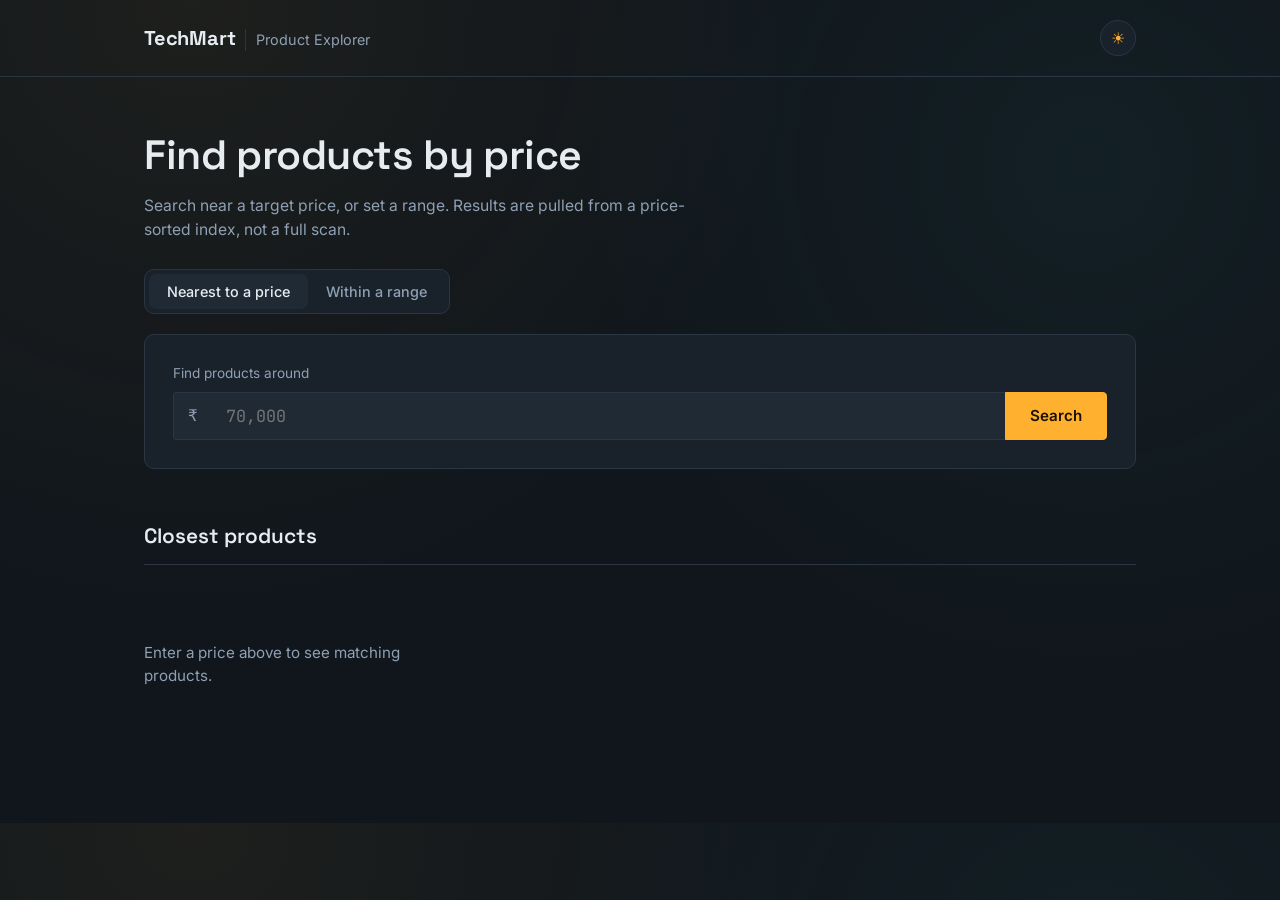
==== chalenge_1/index.html @ 668cc2bf "chalenge 2" ====
<!DOCTYPE html>
<html lang="en">
<head>
<meta charset="UTF-8">
<meta name="viewport" content="width=device-width, initial-scale=1.0">
<title>TechMart — Price Finder</title>
<link rel="preconnect" href="https://fonts.googleapis.com">
<link href="https://fonts.googleapis.com/css2?family=Space+Grotesk:wght@500;600;700&family=Inter:wght@400;500;600&family=JetBrains+Mono:wght@500;600&display=swap" rel="stylesheet">
<link rel="stylesheet" href="style.css">
</head>
<body>

  <header class="site-head">
    <div class="wrap">
      <div class="brand-group">
        <span class="mark">TechMart</span>
        <span class="tagline">Product Explorer</span>
      </div>
      <button class="theme-toggle" id="theme-toggle" type="button" aria-label="Switch to light mode" title="Switch to light mode">
        <span class="theme-icon" aria-hidden="true">☀</span>
      </button>
    </div>
  </header>

  <main class="wrap">

    <section class="finder" aria-labelledby="finder-heading">
      <h1 id="finder-heading">Find products by price</h1>
      <p class="finder-sub">Search near a target price, or set a range. Results are pulled from a price-sorted index, not a full scan.</p>

      <div class="finder-tabs" role="tablist">
        <button class="tab-btn is-active" data-tab="nearest" role="tab" aria-selected="true">Nearest to a price</button>
        <button class="tab-btn" data-tab="range" role="tab" aria-selected="false">Within a range</button>
      </div>

      <form class="finder-panel is-active" data-panel="nearest" id="nearest-form">
        <label for="target-price">Find products around</label>
        <div class="price-input-row">
          <span class="currency">₹</span>
          <input type="number" id="target-price" name="target-price" min="0" step="1" placeholder="70,000" inputmode="numeric" required>
          <button type="submit" class="btn-primary">Search</button>
        </div>
      </form>

      <form class="finder-panel" data-panel="range" id="range-form">
        <div class="range-labels">
          <div>
            <label for="min-price">Minimum</label>
            <div class="price-input-row">
              <span class="currency">₹</span>
              <input type="number" id="min-price" name="min-price" min="0" step="1" placeholder="50,000" inputmode="numeric" required>
            </div>
          </div>
          <div>
            <label for="max-price">Maximum</label>
            <div class="price-input-row">
              <span class="currency">₹</span>
              <input type="number" id="max-price" name="max-price" min="0" step="1" placeholder="80,000" inputmode="numeric" required>
            </div>
          </div>
        </div>
        <div class="slider-track" id="slider-track">
          <div class="slider-fill" id="slider-fill"></div>
          <input type="range" id="min-slider" class="range-slider" min="0" max="150000" step="500" value="50000" aria-label="Minimum price">
          <input type="range" id="max-slider" class="range-slider" min="0" max="150000" step="500" value="80000" aria-label="Maximum price">
        </div>
        <button type="submit" class="btn-primary btn-block">Find products in this range</button>
      </form>
    </section>

    <section class="results" aria-live="polite">
      <div class="results-head">
        <h2 id="results-title">Closest products</h2>
        <span class="results-count" id="results-count"></span>
      </div>
      <div class="results-grid" id="results-grid">
        <p class="empty-state">Enter a price above to see matching products.</p>
      </div>
    </section>

  </main>

  <div class="modal-backdrop" id="modal-backdrop">
    <div class="modal" role="dialog" aria-modal="true" aria-labelledby="modal-title">
      <button class="modal-close" id="modal-close" aria-label="Close">&times;</button>
      <div id="modal-body"></div>
    </div>
  </div>

  <script src="data.js"></script>
  <script src="app.js"></script>
</body>
</html>
---- chalenge_1/style.css ----
:root {
  --bg: #10161c;
  --surface: #19212a;
  --surface-raised: #202a35;
  --border: #2b3644;
  --text: #e7ecf1;
  --text-dim: #8fa0b3;
  --accent: #ffb02e;
  --accent-dim: #6b5423;
  --teal: #4fd1c5;
  --danger: #ff6b6b;
  --radius-sm: 4px;
  --radius-md: 10px;
  --font-display: 'Space Grotesk', sans-serif;
  --font-body: 'Inter', sans-serif;
  --font-mono: 'JetBrains Mono', monospace;
}

[data-theme="light"] {
  --bg: #f4f1e9;
  --surface: #fffdf8;
  --surface-raised: #f0ece2;
  --border: #d8d1c2;
  --text: #202a2e;
  --text-dim: #697477;
  --accent: #c47700;
  --accent-dim: #ead4a8;
  --teal: #087f78;
  --danger: #c84d4d;
}

* { box-sizing: border-box; }

html { scroll-behavior: smooth; }

body {
  margin: 0;
  background: var(--bg);
  background-image:
    radial-gradient(circle at 15% 0%, rgba(255,176,46,0.06), transparent 45%),
    radial-gradient(circle at 85% 20%, rgba(79,209,197,0.05), transparent 40%);
  color: var(--text);
  font-family: var(--font-body);
  line-height: 1.5;
  -webkit-font-smoothing: antialiased;
  transition: background-color 0.2s ease, color 0.2s ease;
}

.wrap {
  max-width: 1040px;
  margin: 0 auto;
  padding: 0 24px;
}

/* Header */
.site-head {
  border-bottom: 1px solid var(--border);
  padding: 20px 0;
}
.site-head .wrap { display: flex; align-items: center; justify-content: space-between; gap: 10px; }
.brand-group { display: flex; align-items: baseline; gap: 10px; }
.mark {
  font-family: var(--font-display);
  font-weight: 700;
  font-size: 1.25rem;
  letter-spacing: -0.01em;
}
.tagline {
  color: var(--text-dim);
  font-size: 0.9rem;
  border-left: 1px solid var(--border);
  padding-left: 10px;
}
.theme-toggle {
  display: grid;
  place-items: center;
  width: 36px;
  height: 36px;
  padding: 0;
  background: var(--surface);
  border: 1px solid var(--border);
  border-radius: 50%;
  color: var(--accent);
  font-size: 1rem;
  cursor: pointer;
  transition: background 0.15s ease, border-color 0.15s ease, transform 0.15s ease;
}
.theme-toggle:hover { border-color: var(--accent); transform: rotate(12deg); }

main.wrap { padding-top: 48px; padding-bottom: 80px; }

/* Finder section */
.finder h1 {
  font-family: var(--font-display);
  font-size: clamp(1.9rem, 3.2vw, 2.6rem);
  font-weight: 600;
  margin: 0 0 8px;
  letter-spacing: -0.01em;
  max-width: 20ch;
}
.finder-sub {
  color: var(--text-dim);
  margin: 0 0 28px;
  max-width: 56ch;
  font-size: 0.98rem;
}

.finder-tabs {
  display: inline-flex;
  background: var(--surface);
  border: 1px solid var(--border);
  border-radius: var(--radius-md);
  padding: 4px;
  margin-bottom: 20px;
}
.tab-btn {
  font-family: var(--font-body);
  font-size: 0.9rem;
  font-weight: 500;
  color: var(--text-dim);
  background: transparent;
  border: none;
  padding: 9px 18px;
  border-radius: 7px;
  cursor: pointer;
  transition: background 0.15s ease, color 0.15s ease;
}
.tab-btn.is-active {
  background: var(--surface-raised);
  color: var(--text);
}
.tab-btn:hover:not(.is-active) { color: var(--text); }

.finder-panel {
  display: none;
  background: var(--surface);
  border: 1px solid var(--border);
  border-radius: var(--radius-md);
  padding: 28px;
}
.finder-panel.is-active { display: block; }

.finder-panel label {
  display: block;
  font-size: 0.85rem;
  color: var(--text-dim);
  margin-bottom: 8px;
}

.price-input-row {
  display: flex;
  align-items: stretch;
  gap: 0;
}
.currency {
  display: flex;
  align-items: center;
  padding: 0 14px;
  background: var(--surface-raised);
  border: 1px solid var(--border);
  border-right: none;
  border-radius: var(--radius-sm) 0 0 var(--radius-sm);
  font-family: var(--font-mono);
  color: var(--text-dim);
}
.price-input-row input[type="number"] {
  flex: 1;
  min-width: 0;
  background: var(--surface-raised);
  border: 1px solid var(--border);
  border-left: none;
  border-right: none;
  color: var(--text);
  font-family: var(--font-mono);
  font-size: 1.05rem;
  padding: 0 14px;
  height: 48px;
}
.price-input-row input:focus {
  outline: none;
  background: var(--surface-raised);
}
.price-input-row input::-webkit-outer-spin-button,
.price-input-row input::-webkit-inner-spin-button {
  -webkit-appearance: none;
  margin: 0;
}

.btn-primary {
  height: 48px;
  padding: 0 24px;
  background: var(--accent);
  color: #1a1200;
  border: 1px solid var(--accent);
  border-radius: 0 var(--radius-sm) var(--radius-sm) 0;
  font-family: var(--font-body);
  font-weight: 600;
  font-size: 0.95rem;
  cursor: pointer;
  transition: filter 0.15s ease;
  white-space: nowrap;
}
.btn-primary:hover { filter: brightness(1.08); }
.btn-primary:active { filter: brightness(0.95); }
.btn-block {
  width: 100%;
  border-radius: var(--radius-sm);
  margin-top: 22px;
}

.range-labels {
  display: grid;
  grid-template-columns: 1fr 1fr;
  gap: 18px;
}
.range-labels .price-input-row input {
  border-radius: 0 var(--radius-sm) var(--radius-sm) 0;
}

/* Dual range slider */
.slider-track {
  position: relative;
  height: 4px;
  background: var(--border);
  border-radius: 2px;
  margin: 32px 4px 12px;
}
.slider-fill {
  position: absolute;
  height: 4px;
  background: var(--accent);
  border-radius: 2px;
}
.range-slider {
  position: absolute;
  top: -8px;
  left: 0;
  width: 100%;
  height: 20px;
  margin: 0;
  background: transparent;
  -webkit-appearance: none;
  appearance: none;
  pointer-events: none;
}
.range-slider::-webkit-slider-thumb {
  -webkit-appearance: none;
  pointer-events: all;
  width: 18px;
  height: 18px;
  border-radius: 50%;
  background: var(--accent);
  border: 3px solid var(--bg);
  box-shadow: 0 0 0 1px var(--accent);
  cursor: pointer;
  margin-top: 0;
}
.range-slider::-moz-range-thumb {
  pointer-events: all;
  width: 18px;
  height: 18px;
  border-radius: 50%;
  background: var(--accent);
  border: 3px solid var(--bg);
  box-shadow: 0 0 0 1px var(--accent);
  cursor: pointer;
}
.range-slider::-webkit-slider-runnable-track { background: transparent; }
.range-slider::-moz-range-track { background: transparent; }

/* Results */
.results { margin-top: 52px; }
.results-head {
  display: flex;
  align-items: baseline;
  justify-content: space-between;
  border-bottom: 1px solid var(--border);
  padding-bottom: 12px;
  margin-bottom: 22px;
}
.results-head h2 {
  font-family: var(--font-display);
  font-size: 1.3rem;
  font-weight: 600;
  margin: 0;
}
.results-count {
  color: var(--text-dim);
  font-family: var(--font-mono);
  font-size: 0.85rem;
}

.empty-state {
  color: var(--text-dim);
  font-size: 0.95rem;
  padding: 40px 0;
}

.results-grid {
  display: grid;
  grid-template-columns: repeat(auto-fill, minmax(240px, 1fr));
  gap: 16px;
}

.product-card {
  background: var(--surface);
  border: 1px solid var(--border);
  border-radius: var(--radius-md);
  padding: 20px;
  display: flex;
  flex-direction: column;
  gap: 10px;
  position: relative;
  transition: border-color 0.15s ease;
}
.product-card:hover { border-color: var(--accent); }

.product-card .badge {
  position: absolute;
  top: 16px;
  right: 16px;
  font-family: var(--font-mono);
  font-size: 0.68rem;
  color: var(--bg);
  background: var(--teal);
  padding: 2px 7px;
  border-radius: 4px;
  font-weight: 600;
}

.product-brand {
  font-size: 0.78rem;
  color: var(--text-dim);
  text-transform: uppercase;
  letter-spacing: 0.03em;
}
.product-name {
  font-family: var(--font-display);
  font-size: 1.05rem;
  font-weight: 600;
  line-height: 1.3;
  margin: 0;
  padding-right: 48px;
}
.product-price {
  font-family: var(--font-mono);
  font-size: 1.2rem;
  font-weight: 600;
  color: var(--accent);
}
.product-price .original {
  font-family: var(--font-mono);
  font-size: 0.82rem;
  color: var(--text-dim);
  text-decoration: line-through;
  margin-left: 8px;
  font-weight: 500;
}
.product-meta {
  display: flex;
  align-items: center;
  gap: 6px;
  font-size: 0.85rem;
  color: var(--text-dim);
}
.stars { color: var(--accent); letter-spacing: -1px; }
.stock-note { font-size: 0.78rem; color: var(--text-dim); }
.stock-note.low { color: var(--danger); }

.btn-view {
  margin-top: 4px;
  background: transparent;
  border: 1px solid var(--border);
  color: var(--text);
  font-family: var(--font-body);
  font-weight: 500;
  font-size: 0.88rem;
  padding: 10px 14px;
  border-radius: var(--radius-sm);
  cursor: pointer;
  transition: border-color 0.15s ease, background 0.15s ease;
}
.btn-view:hover { border-color: var(--accent); background: rgba(255,176,46,0.06); }

/* Modal */
.modal-backdrop {
  display: none;
  position: fixed;
  inset: 0;
  background: rgba(8,11,14,0.72);
  backdrop-filter: blur(2px);
  align-items: center;
  justify-content: center;
  padding: 20px;
  z-index: 50;
}
.modal-backdrop.is-open { display: flex; }
.modal {
  position: relative;
  background: var(--surface);
  border: 1px solid var(--border);
  border-radius: var(--radius-md);
  max-width: 460px;
  width: 100%;
  max-height: 86vh;
  overflow-y: auto;
  padding: 28px;
}
.modal-close {
  position: absolute;
  top: 14px;
  right: 14px;
  background: var(--surface-raised);
  border: 1px solid var(--border);
  color: var(--text-dim);
  width: 30px;
  height: 30px;
  border-radius: 50%;
  font-size: 1.1rem;
  line-height: 1;
  cursor: pointer;
}
.modal-close:hover { color: var(--text); }

#modal-body h3 {
  font-family: var(--font-display);
  font-size: 1.3rem;
  margin: 0 0 4px;
  padding-right: 30px;
}
#modal-body .product-brand { margin-bottom: 14px; }
#modal-body .product-price { font-size: 1.4rem; display: block; margin-bottom: 18px; }
.spec-table { width: 100%; border-collapse: collapse; margin-bottom: 16px; }
.spec-table tr { border-bottom: 1px solid var(--border); }
.spec-table tr:last-child { border-bottom: none; }
.spec-table td { padding: 8px 0; font-size: 0.9rem; }
.spec-table td:first-child { color: var(--text-dim); text-transform: capitalize; width: 40%; }
.spec-table td:last-child { font-family: var(--font-mono); }
.tag-row { display: flex; flex-wrap: wrap; gap: 6px; }
.tag-chip {
  font-family: var(--font-mono);
  font-size: 0.72rem;
  color: var(--teal);
  background: rgba(79,209,197,0.08);
  border: 1px solid rgba(79,209,197,0.25);
  padding: 3px 8px;
  border-radius: 4px;
}

/* Responsive */
@media (max-width: 600px) {
  .wrap { padding: 0 16px; }
  .finder-panel { padding: 20px; }
  .range-labels { grid-template-columns: 1fr; }
  .price-input-row .btn-primary { padding: 0 16px; }
  .results-grid { grid-template-columns: 1fr; }
}

:focus-visible {
  outline: 2px solid var(--accent);
  outline-offset: 2px;
}
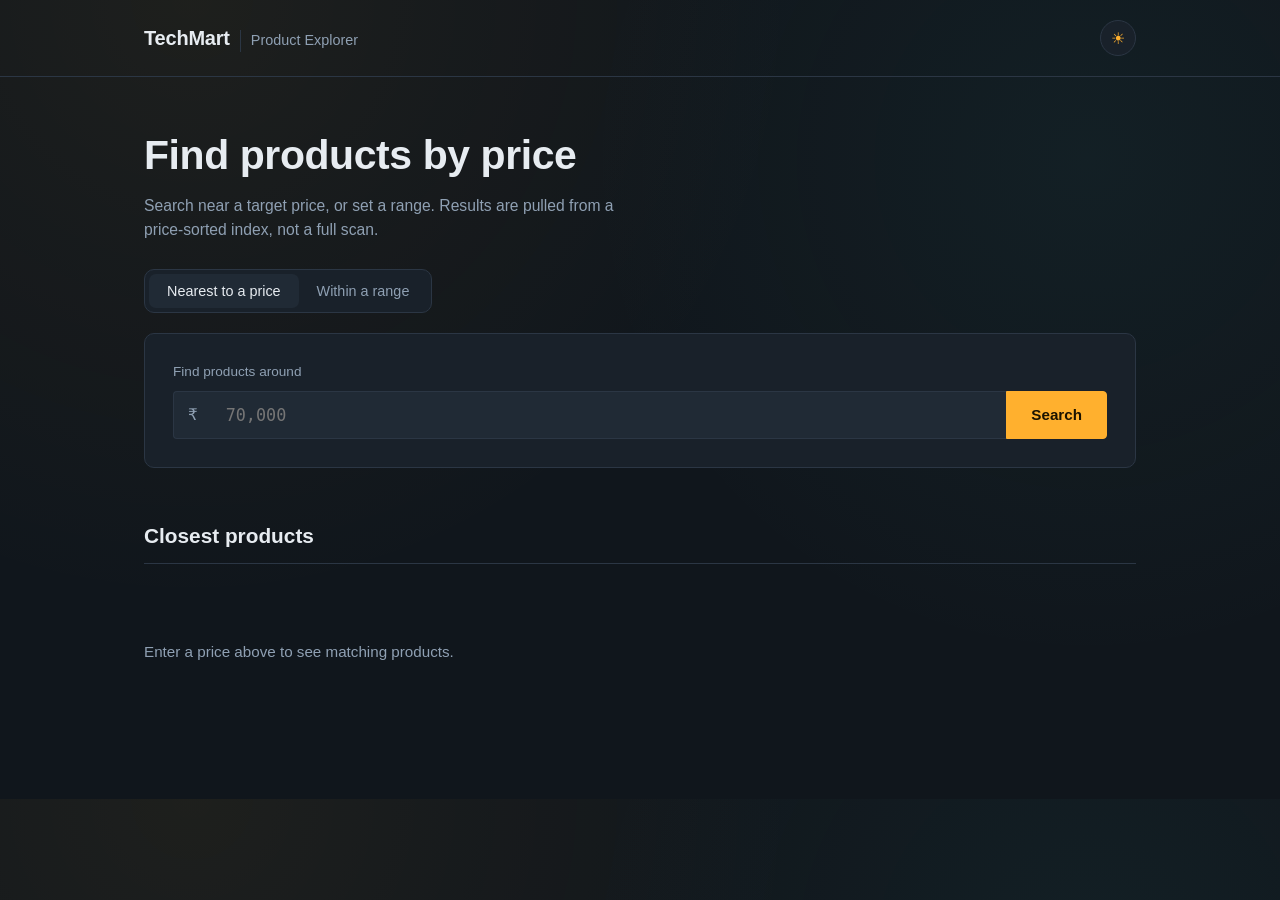
==== commit dd0ee4b7: "Remove unused Google Fonts stylesheet link" ====
--- a/chalenge_1/index.html
+++ b/chalenge_1/index.html
@@ -5,7 +5,6 @@
 <meta name="viewport" content="width=device-width, initial-scale=1.0">
 <title>TechMart — Price Finder</title>
 <link rel="preconnect" href="https://fonts.googleapis.com">
-<link href="https://fonts.googleapis.com/css2?family=Space+Grotesk:wght@500;600;700&family=Inter:wght@400;500;600&family=JetBrains+Mono:wght@500;600&display=swap" rel="stylesheet">
 <link rel="stylesheet" href="style.css">
 </head>
 <body>
